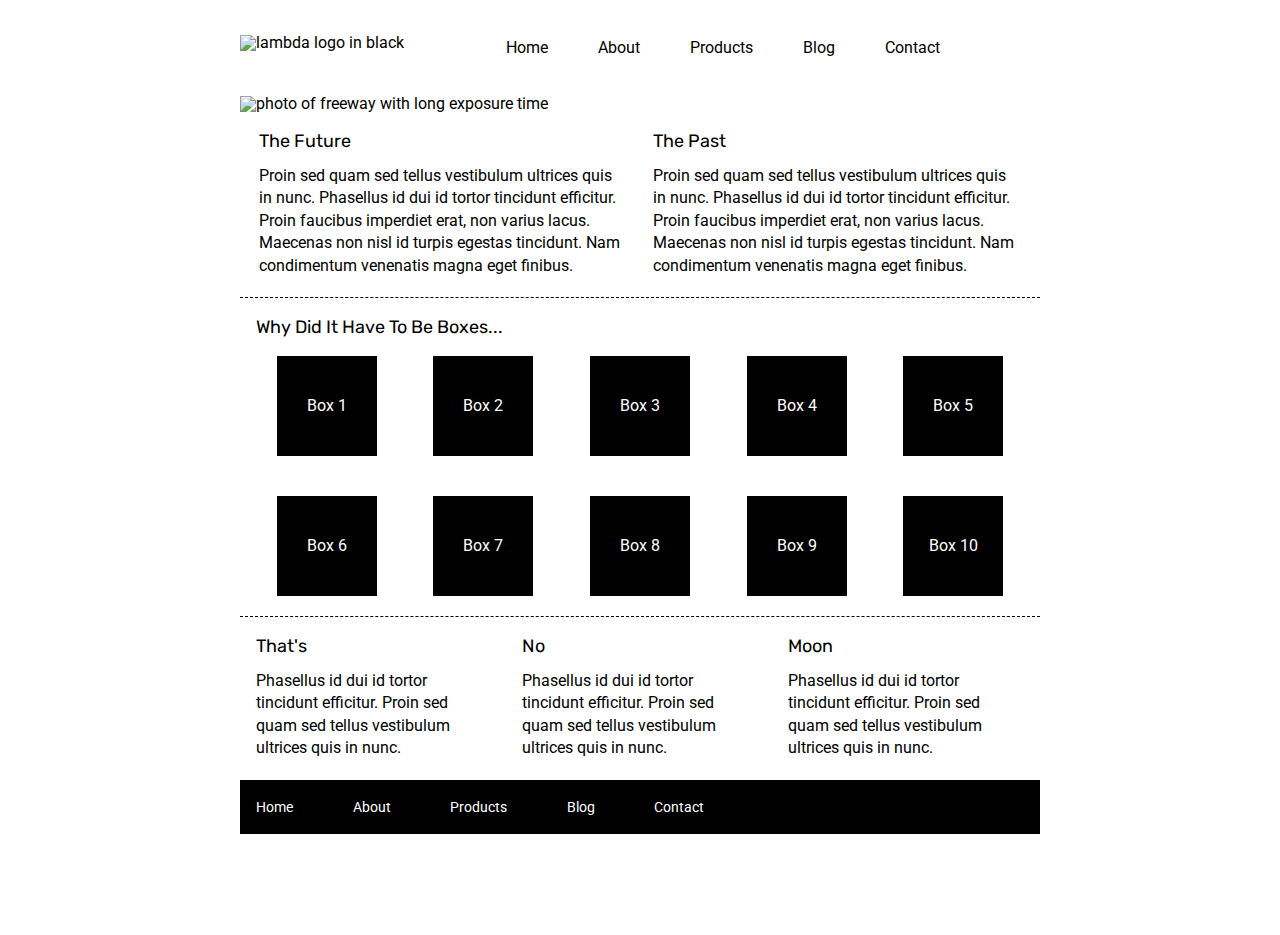
==== index.html @ 643e4a0a "header complete" ====
<!doctype html>

<html lang="en">
<head>
  <meta charset="utf-8">

  <title>Sprint Challenge - Home</title>

  <link href="https://fonts.googleapis.com/css?family=Roboto|Rubik" rel="stylesheet">
  <link rel="stylesheet" href="css/index.css">

</head>

<body>
    <div class="container">
        <header>
            <img src="D:\clark\Web20\Sprint-Challenge--User-Interface\img\lambda-black.png" alt="lambda logo in black">  
            <nav>
                <a href="#">Home</a>
                <a href="about.html">About</a>
                <a href="#">Products</a>
                <a href="#">Blog</a>
                <a href="#">Contact</a>
            </nav>
        </header>
        <img id="banner-img" src="D:\clark\Web20\Sprint-Challenge--User-Interface\img\jumbo.jpg" alt="photo of freeway with long exposure time">
        <section class="top-content">
            <div class="text-container">
                <h2>The Future</h2>
                <p>Proin sed quam sed tellus vestibulum ultrices quis in nunc. Phasellus id dui id tortor tincidunt efficitur. Proin faucibus imperdiet erat, non varius lacus. Maecenas non nisl id turpis egestas tincidunt. Nam condimentum venenatis magna eget finibus.</p>
            </div>
            <div class="text-container">
                <h2>The Past</h2>
                <p>Proin sed quam sed tellus vestibulum ultrices quis in nunc. Phasellus id dui id tortor tincidunt efficitur. Proin faucibus imperdiet erat, non varius lacus. Maecenas non nisl id turpis egestas tincidunt. Nam condimentum venenatis magna eget finibus.</p>
            </div>
        </section>
        
        <section class="middle-content">
        
            <h2>Why Did It Have To Be Boxes...</h2>
            
            <div class="boxes">
                <div class="box">Box 1</div>
                <div class="box">Box 2</div>
                <div class="box">Box 3</div>
                <div class="box">Box 4</div>
                <div class="box">Box 5</div>
                <div class="box">Box 6</div>
                <div class="box">Box 7</div>
                <div class="box">Box 8</div>
                <div class="box">Box 9</div>
                <div class="box">Box 10</div>
            </div>
        
        </section>

        <section class="bottom-content">

            <div class="text-container">
                <h2>That's</h2>
                <p>Phasellus id dui id tortor tincidunt efficitur. Proin sed quam sed tellus vestibulum ultrices quis in nunc.</p>
            </div>
            <div class="text-container">
                <h2>No</h2>
                <p>Phasellus id dui id tortor tincidunt efficitur. Proin sed quam sed tellus vestibulum ultrices quis in nunc.</p>
            </div>
            <div class="text-container">
                <h2>Moon</h2>
                <p>Phasellus id dui id tortor tincidunt efficitur. Proin sed quam sed tellus vestibulum ultrices quis in nunc.</p>
            </div>

        </section>
        
        <footer>
            <nav>
                <a href="#">Home</a>
                <a href="#">About</a>
                <a href="#">Products</a>
                <a href="#">Blog</a>
                <a href="#">Contact</a>
            </nav>
        </footer>
    </div><!-- container -->        
</body>
</html>
---- css/index.css ----
/* http://meyerweb.com/eric/tools/css/reset/ 
   v2.0 | 20110126
   License: none (public domain)
*/

html, body, div, span, applet, object, iframe,
h1, h2, h3, h4, h5, h6, p, blockquote, pre,
a, abbr, acronym, address, big, cite, code,
del, dfn, em, img, ins, kbd, q, s, samp,
small, strike, strong, sub, sup, tt, var,
b, u, i, center,
dl, dt, dd, ol, ul, li,
fieldset, form, label, legend,
table, caption, tbody, tfoot, thead, tr, th, td,
article, aside, canvas, details, embed, 
figure, figcaption, footer, header, hgroup, 
menu, nav, output, ruby, section, summary,
time, mark, audio, video {
	margin: 0;
	padding: 0;
	border: 0;
	font-size: 100%;
	font: inherit;
	vertical-align: baseline;
}
/* HTML5 display-role reset for older browsers */
article, aside, details, figcaption, figure, 
footer, header, hgroup, menu, nav, section {
	display: block;
}
body {
	line-height: 1;
}
ol, ul {
	list-style: none;
}
blockquote, q {
	quotes: none;
}
blockquote:before, blockquote:after,
q:before, q:after {
	content: '';
	content: none;
}
table {
	border-collapse: collapse;
	border-spacing: 0;
}

* {
    box-sizing: border-box;
}

html, body {
    height: 100%;
    font-family: 'Roboto', sans-serif;
}

h1, h2, h3, h4, h5 {
    font-size: 18px;
    margin-bottom: 15px;
    font-family: 'Rubik', sans-serif;
}

p {
    line-height: 1.4;
}

.container {
    width: 800px;
    margin: 0 auto;
}
header {
    display: flex;
    justify-content: space-between;
    margin: 35px 0px;
}
header nav {
    display: flex;
    justify-content: space-around;
    align-items: center;
    position: relative;
    right: 75px;
}
header nav a {
    text-decoration: none;
    color: black;
    margin: 5px 25px;
}
#banner-img {
    margin-bottom: 20px;
}
.top-content {
    display: flex;
    flex-wrap: wrap;
    justify-content: space-evenly;
    margin-bottom: 20px;
    border-bottom: 1px dashed black;
}

.top-content .text-container {
    width: 48%;
    padding: 0 1%;
    padding-bottom: 20px;  
}

.middle-content {
    margin-bottom: 20px;
    border-bottom: 1px dashed black;
}

.middle-content h2 {
    padding: 0 2%;
    margin-bottom: 0;
}

.middle-content .boxes {
    display: flex;
    flex-wrap: wrap;
    justify-content: space-evenly;
}

.middle-content .boxes .box {
    width: 12.5%;
    height: 100px;
    background: black;
    margin: 20px 2.5%;
    color: white;
    display: flex;
    align-items: center;
    justify-content: center;
}

.bottom-content {
    display: flex;
    margin: 0 2% 20px;
    justify-content: space-around;
}

.bottom-content .text-container {
    padding-right: 4%;
}

.bottom-content .text-container:last-child {
    padding-right: 0;
}

footer {
    width: 100%;
    background: black;
}

footer nav {
    width: 60%;
    display: flex;
    justify-content: space-between;
    align-items: center;
    padding: 20px 2%;
    font-size: 14px;
}

footer nav a {
    color: white;
    text-decoration: none;
}
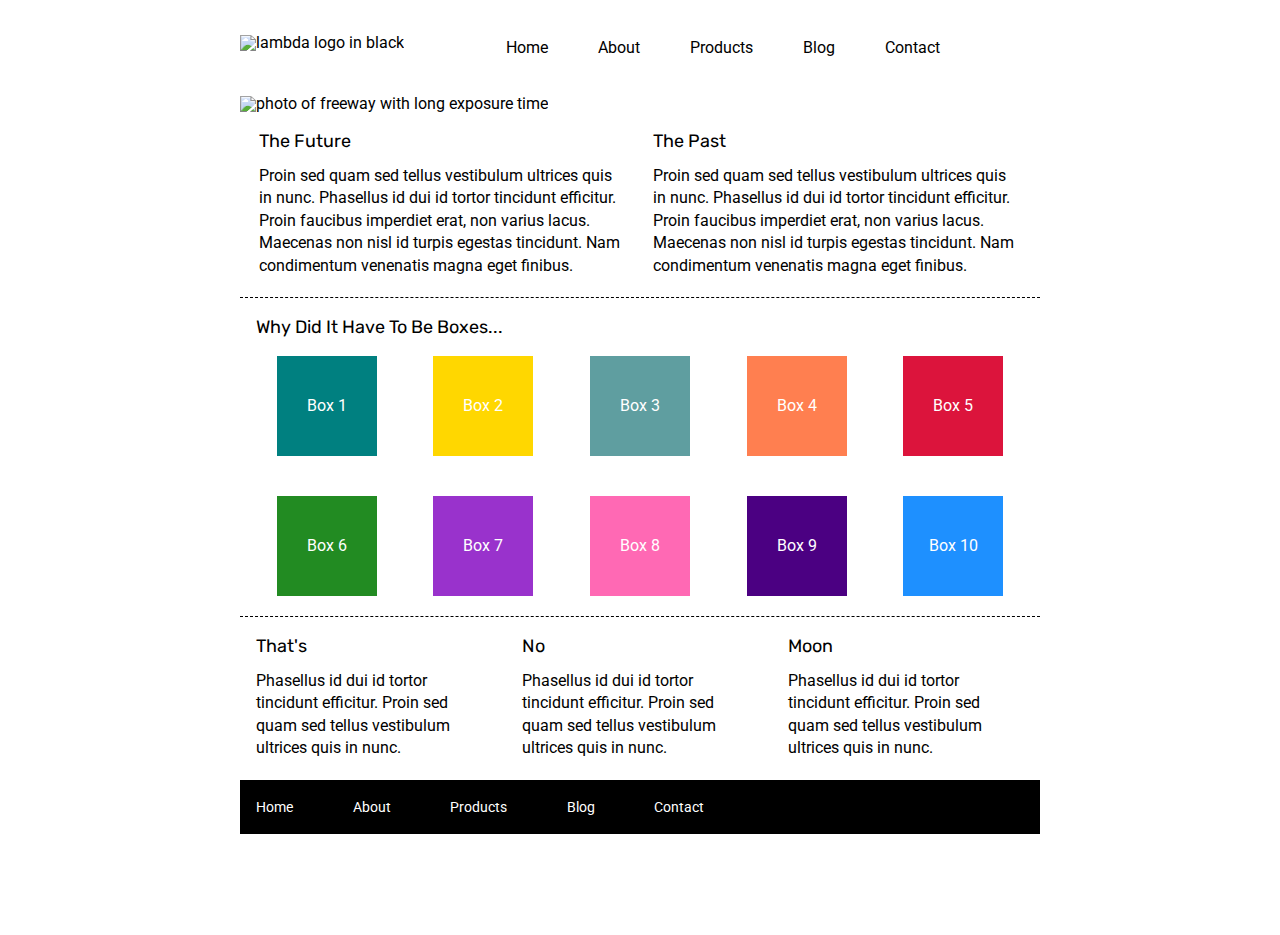
==== commit 9e491cac: "index.html complete" ====
--- a/index.html
+++ b/index.html
@@ -40,16 +40,16 @@
             <h2>Why Did It Have To Be Boxes...</h2>
             
             <div class="boxes">
-                <div class="box">Box 1</div>
-                <div class="box">Box 2</div>
-                <div class="box">Box 3</div>
-                <div class="box">Box 4</div>
-                <div class="box">Box 5</div>
-                <div class="box">Box 6</div>
-                <div class="box">Box 7</div>
-                <div class="box">Box 8</div>
-                <div class="box">Box 9</div>
-                <div class="box">Box 10</div>
+                <div id="box1" class="box">Box 1</div>
+                <div id="box2" class="box">Box 2</div>
+                <div id="box3" class="box">Box 3</div>
+                <div id="box4" class="box">Box 4</div>
+                <div id="box5" class="box">Box 5</div>
+                <div id="box6" class="box">Box 6</div>
+                <div id="box7" class="box">Box 7</div>
+                <div id="box8" class="box">Box 8</div>
+                <div id="box9" class="box">Box 9</div>
+                <div id="box10" class="box">Box 10</div>
             </div>
         
         </section>
--- a/css/index.css
+++ b/css/index.css
@@ -130,7 +130,36 @@
     align-items: center;
     justify-content: center;
 }
-
+#box1 {
+    background-color: teal;
+}
+#box2 {
+    background-color: gold;
+}
+#box3 {
+    background-color: cadetblue;   
+}
+#box4 {
+    background-color: coral;
+}
+#box5 {
+    background-color: crimson;
+}
+#box6 {
+    background-color: forestgreen;
+}
+#box7 {
+    background-color: darkorchid;
+}
+#box8 {
+    background-color: hotpink;
+}
+#box9 {
+    background-color: indigo;
+}
+#box10 {
+    background-color: dodgerblue;    
+}
 .bottom-content {
     display: flex;
     margin: 0 2% 20px;
